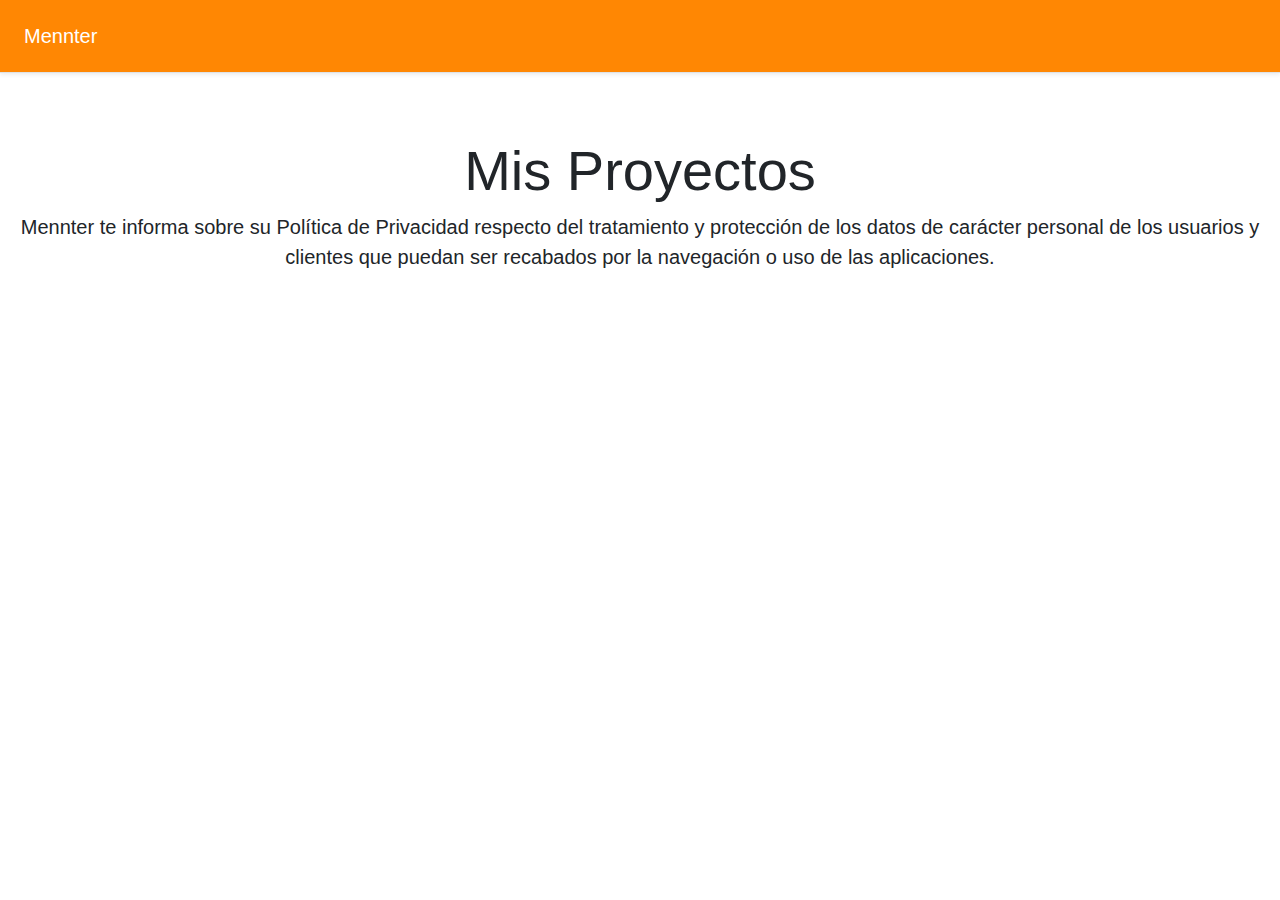
==== politicas-privacidad.html @ 176abe41 "Poliitcas" ====
<!doctype html>
<html lang="en">

<head>
    <meta charset="utf-8">
    <meta name="viewport" content="width=device-width, initial-scale=1, shrink-to-fit=no">
    <meta name="description" content="">
    <title>Politicas de Privacidad</title>

    <!-- Bootstrap core CSS -->
    <link href="css/bootstrap.min.css" rel="stylesheet">

    <!-- Favicons -->
    <meta name="theme-color" content="#563d7c">


    <style>
        .bd-placeholder-img {
            font-size: 1.125rem;
            text-anchor: middle;
            -webkit-user-select: none;
            -moz-user-select: none;
            -ms-user-select: none;
            user-select: none;
        }

        @media (min-width: 768px) {
            .bd-placeholder-img-lg {
                font-size: 3.5rem;
            }
        }
    </style>
</head>

<body>
    <nav class="navbar navbar-dark  shadow-sm align-items-center p-3 px-md-4 mb-3  border-bottom" style="background-color: #FF8703;">
        <a class="navbar-brand" href="https://github.com/Mennter">Mennter</a>
    </nav>
      

    <div class="pricing-header px-3 py-3 pt-md-5 pb-md-4 mx-auto text-center ">
        <h1 class="display-4">Mis Proyectos</h1>
        <p class="lead">Mennter te informa sobre su Política de Privacidad respecto del tratamiento y protección de los datos de carácter personal de los usuarios y clientes que puedan ser recabados por la navegación o uso de las aplicaciones.</p>
    </div>

</body>

</html>
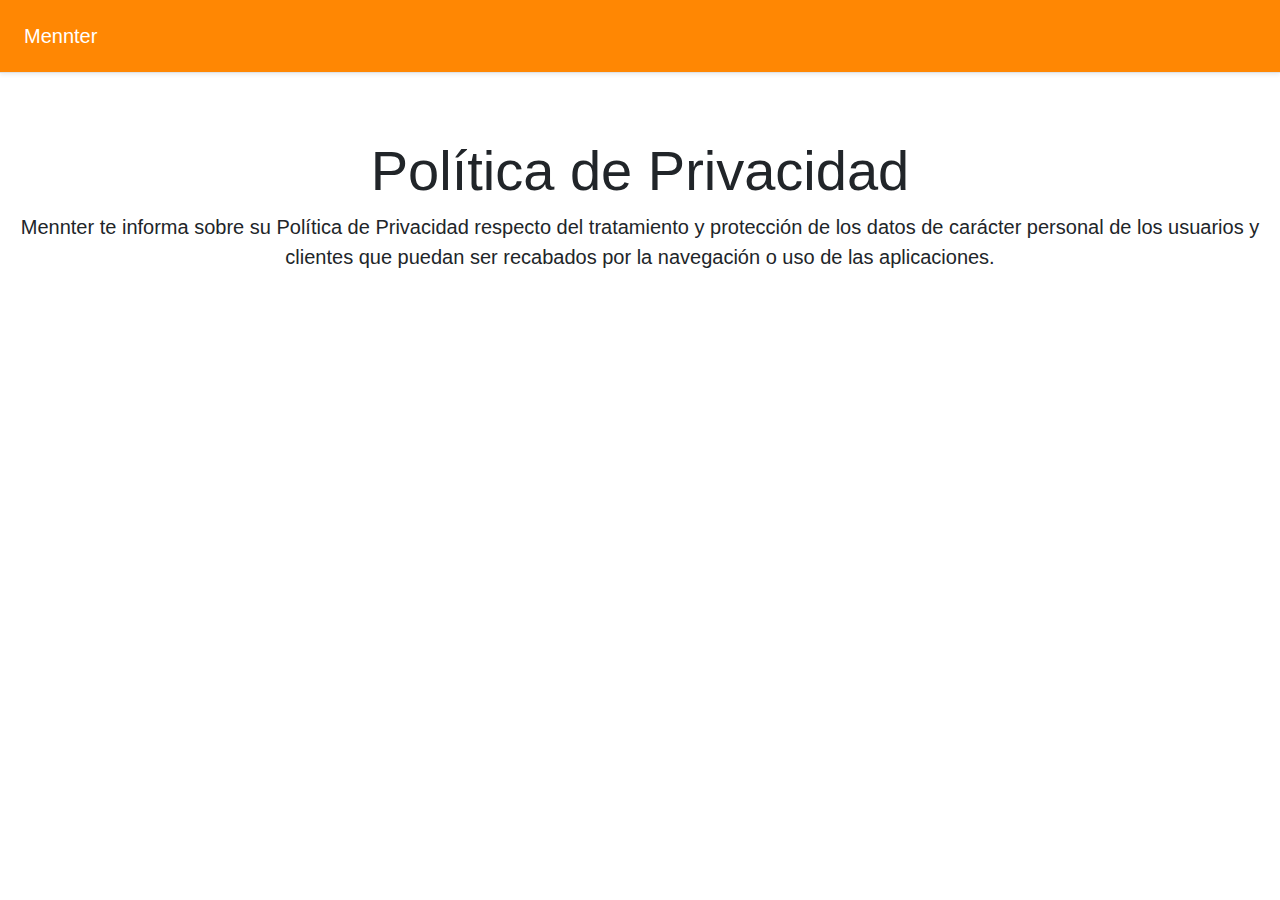
==== commit edd79fa6: "politicas" ====
--- a/politicas-privacidad.html
+++ b/politicas-privacidad.html
@@ -5,7 +5,7 @@
     <meta charset="utf-8">
     <meta name="viewport" content="width=device-width, initial-scale=1, shrink-to-fit=no">
     <meta name="description" content="">
-    <title>Politicas de Privacidad</title>
+    <title>Política de Privacidad</title>
 
     <!-- Bootstrap core CSS -->
     <link href="css/bootstrap.min.css" rel="stylesheet">
@@ -39,7 +39,7 @@
       
 
     <div class="pricing-header px-3 py-3 pt-md-5 pb-md-4 mx-auto text-center ">
-        <h1 class="display-4">Mis Proyectos</h1>
+        <h1 class="display-4">Política de Privacidad</h1>
         <p class="lead">Mennter te informa sobre su Política de Privacidad respecto del tratamiento y protección de los datos de carácter personal de los usuarios y clientes que puedan ser recabados por la navegación o uso de las aplicaciones.</p>
     </div>
 
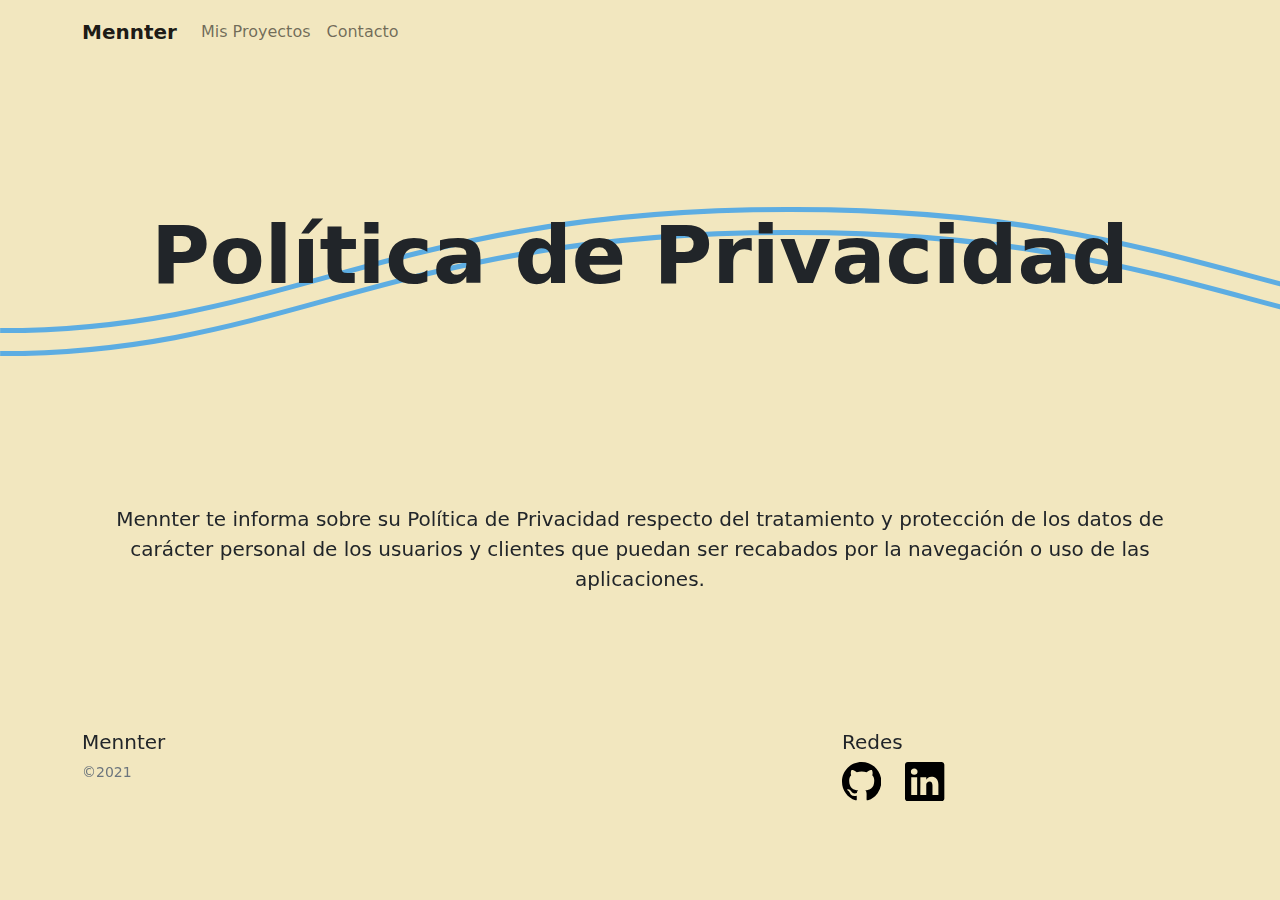
==== commit ff3d39b1: "Nueva version" ====
--- a/politicas-privacidad.html
+++ b/politicas-privacidad.html
@@ -8,41 +8,99 @@
     <title>Política de Privacidad</title>
 
     <!-- Bootstrap core CSS -->
-    <link href="css/bootstrap.min.css" rel="stylesheet">
+    <!-- <link href="css/bootstrap.min.css" rel="stylesheet"> -->
+    <link href="./css/bootstrap.min.css" rel="stylesheet">
+    <script src="./js/bootstrap.bundle.min.js"
+        integrity="sha384-ka7Sk0Gln4gmtz2MlQnikT1wXgYsOg+OMhuP+IlRH9sENBO0LRn5q+8nbTov4+1p"
+        crossorigin="anonymous"></script>
 
+    <link rel="stylesheet" type="text/css" href="./css/style.css">
     <!-- Favicons -->
     <meta name="theme-color" content="#563d7c">
 
 
-    <style>
-        .bd-placeholder-img {
-            font-size: 1.125rem;
-            text-anchor: middle;
-            -webkit-user-select: none;
-            -moz-user-select: none;
-            -ms-user-select: none;
-            user-select: none;
-        }
-
-        @media (min-width: 768px) {
-            .bd-placeholder-img-lg {
-                font-size: 3.5rem;
-            }
-        }
-    </style>
 </head>
 
 <body>
-    <nav class="navbar navbar-dark  shadow-sm align-items-center p-3 px-md-4 mb-3  border-bottom" style="background-color: #FF8703;">
-        <a class="navbar-brand" href="https://github.com/Mennter">Mennter</a>
-    </nav>
-      
+    <header>
+        <!-- bg-dark navbar-dark -->
+        <nav class="navbar navbar-expand-md nav-bar navbar-light">
+            <div class="container">
+                <a href="#" class="navbar-brand align-items-center">
+                    <strong>Mennter</strong>
+                </a>
+                <button class="navbar-toggler" type="button" data-bs-toggle="collapse" data-bs-target="#navbarHeader"
+                    aria-label="Toggle navigation">
+                    <span class="navbar-toggler-icon"></span>
+                </button>
 
-    <div class="pricing-header px-3 py-3 pt-md-5 pb-md-4 mx-auto text-center ">
-        <h1 class="display-4">Política de Privacidad</h1>
-        <p class="lead">Mennter te informa sobre su Política de Privacidad respecto del tratamiento y protección de los datos de carácter personal de los usuarios y clientes que puedan ser recabados por la navegación o uso de las aplicaciones.</p>
+                <div class="collapse navbar-collapse my-1" id="navbarHeader">
+                    <ul class="navbar-nav">
+                        <li class="nav-item">
+                            <a class="nav-link" href="#misProyectos">Mis Proyectos</a>
+                        </li>
+                        <li class="nav-item">
+                            <a class="nav-link" href="#contacto">Contacto</a>
+                        </li>
+                    </ul>
+                </div>
+            </div>
+        </nav>
+    </header>
+
+
+
+    <div class="container-fluid p-0">
+        <div class="p-5 text-center banner">
+            <div class="ocean">
+                <div class="wave"></div>
+                <div class="wave"></div>
+            </div>
+
+            <div class="container-fluid py-5">
+                <h1 class="display-1 fw-bold py-5">Política de Privacidad</h1>
+            </div>
+        </div>
     </div>
 
+    <div class="container">
+        <div class="pricing-header px-3 py-3 pt-md-5 pb-md-4 mx-auto text-center ">
+            <p class="lead">Mennter te informa sobre su Política de Privacidad respecto del tratamiento y protección de los datos de carácter personal de los usuarios y clientes que puedan ser recabados por la navegación o uso de las aplicaciones.</p>
+        </div>
+    </div>
+
+
+    <footer class="pt-4 pb-2 my-md-5 pt-md-5 container ">
+        <div class="row">
+            <div class="col-md-4">
+                <h5>Mennter</h5>
+                <small class="d-block mb-3 text-muted">&copy;2021</small>
+            </div>
+            <div class="col-md-4 offset-md-4">
+                <h5>Redes</h5>
+                <div class="row">
+                    <div class="col-2">
+                        <a href="https://github.com/Mennter">
+                            <svg xmlns="http://www.w3.org/2000/svg" fill="black" class="bi bi-github"
+                                viewBox="0 0 16 16">
+                                <path
+                                    d="M8 0C3.58 0 0 3.58 0 8c0 3.54 2.29 6.53 5.47 7.59.4.07.55-.17.55-.38 0-.19-.01-.82-.01-1.49-2.01.37-2.53-.49-2.69-.94-.09-.23-.48-.94-.82-1.13-.28-.15-.68-.52-.01-.53.63-.01 1.08.58 1.23.82.72 1.21 1.87.87 2.33.66.07-.52.28-.87.51-1.07-1.78-.2-3.64-.89-3.64-3.95 0-.87.31-1.59.82-2.15-.08-.2-.36-1.02.08-2.12 0 0 .67-.21 2.2.82.64-.18 1.32-.27 2-.27.68 0 1.36.09 2 .27 1.53-1.04 2.2-.82 2.2-.82.44 1.1.16 1.92.08 2.12.51.56.82 1.27.82 2.15 0 3.07-1.87 3.75-3.65 3.95.29.25.54.73.54 1.48 0 1.07-.01 1.93-.01 2.2 0 .21.15.46.55.38A8.012 8.012 0 0 0 16 8c0-4.42-3.58-8-8-8z" />
+                            </svg>
+                        </a>
+                    </div>
+                    <div class="col-2">
+                        <a href="https://www.linkedin.com/in/ezequiel-zarate-2771b012a/">
+                            <svg xmlns="http://www.w3.org/2000/svg" fill="black" class="bi bi-linkedin"
+                                viewBox="0 0 16 16">
+                                <path
+                                    d="M0 1.146C0 .513.526 0 1.175 0h13.65C15.474 0 16 .513 16 1.146v13.708c0 .633-.526 1.146-1.175 1.146H1.175C.526 16 0 15.487 0 14.854V1.146zm4.943 12.248V6.169H2.542v7.225h2.401zm-1.2-8.212c.837 0 1.358-.554 1.358-1.248-.015-.709-.52-1.248-1.342-1.248-.822 0-1.359.54-1.359 1.248 0 .694.521 1.248 1.327 1.248h.016zm4.908 8.212V9.359c0-.216.016-.432.08-.586.173-.431.568-.878 1.232-.878.869 0 1.216.662 1.216 1.634v3.865h2.401V9.25c0-2.22-1.184-3.252-2.764-3.252-1.274 0-1.845.7-2.165 1.193v.025h-.016a5.54 5.54 0 0 1 .016-.025V6.169h-2.4c.03.678 0 7.225 0 7.225h2.4z" />
+                            </svg>
+                        </a>
+                    </div>
+                </div>
+            </div>
+        </div>
+    </footer>
 </body>
 
 </html>